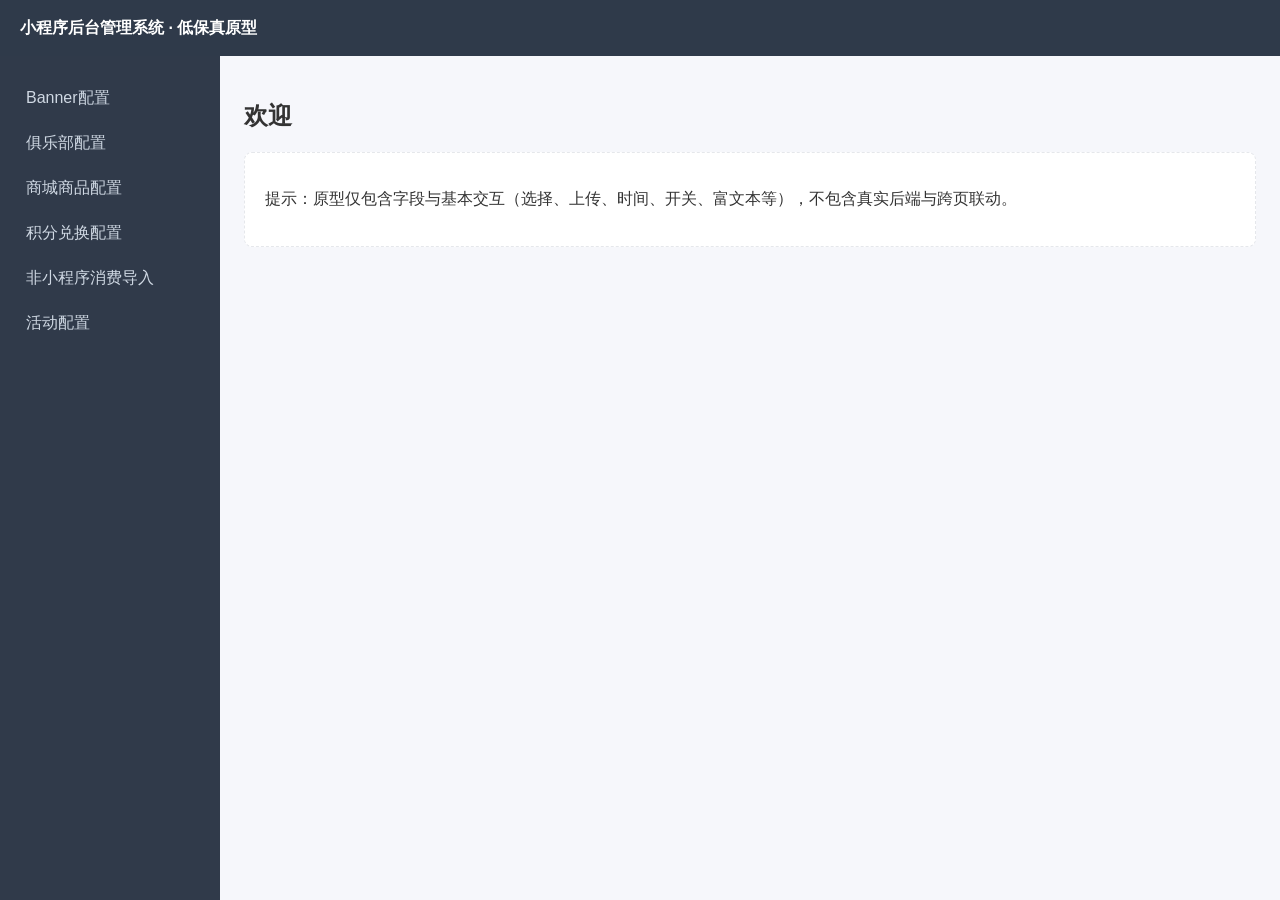
==== index.html @ 9d7acc2e "chore: init repo and import admin project (activity list+modal, club modal fix)" ====
<!DOCTYPE html>
<html lang="zh-CN">
<head>
  <meta charset="UTF-8" />
  <meta name="viewport" content="width=device-width, initial-scale=1" />
  <title>小程序后台管理系统 · 原型</title>
  <link rel="stylesheet" href="assets/css/base.css" />
</head>
<body>
  <header id="app-header">
    <div class="brand">小程序后台管理系统 · 低保真原型</div>
  </header>
  <main class="container">
    <aside class="sidebar">
      <nav>
        <ul>
          <li><a href="pages/page1_banner.html"> Banner配置</a></li>
          <li><a href="pages/page2_club.html"> 俱乐部配置</a></li>
          <li><a href="pages/page3_shop.html"> 商城商品配置</a></li>
          <li><a href="pages/page4_points.html"> 积分兑换配置</a></li>
          <li><a href="pages/page5_import.html"> 非小程序消费导入</a></li>
          <li><a href="pages/page6_activity.html"> 活动配置</a></li>
        </ul>
      </nav>
    </aside>
    <section class="content">
      <h1>欢迎</h1>
      <div class="card info">
        <p>提示：原型仅包含字段与基本交互（选择、上传、时间、开关、富文本等），不包含真实后端与跨页联动。</p>
      </div>
    </section>
  </main>
</body>
</html>
---- assets/css/base.css ----
* { box-sizing: border-box; }
html, body { height: 100%; }
body {
  margin: 0;
  font-family: -apple-system, BlinkMacSystemFont, "Segoe UI", Roboto, "PingFang SC", "Microsoft YaHei", Arial, sans-serif;
  color: #333;
  background: #f6f7fb;
}
#app-header {
  height: 56px;
  background: #2f3a4a;
  color: #fff;
  display: flex;
  align-items: center;
  padding: 0 20px;
  position: sticky;
  top: 0;
  z-index: 1000;
}
#app-header .brand { font-weight: 600; }
.container {
  display: grid;
  grid-template-columns: 220px 1fr;
  min-height: calc(100vh - 56px);
}
.sidebar {
  background: #303a4a;
  color: #cfd8e3;
  padding: 16px;
  position: sticky;
  top: 56px;
  height: calc(100vh - 56px);
  overflow-y: auto;
}
.sidebar ul { list-style: none; padding: 0; margin: 0; }
.sidebar li { margin: 8px 0; }
.sidebar a { color: #cfd8e3; text-decoration: none; display: block; padding: 8px 10px; border-radius: 6px; }
.sidebar a:hover { background: #394457; }
.content { padding: 24px; }

.card { background: #fff; border: 1px solid #e5e7eb; border-radius: 8px; padding: 20px; margin-bottom: 16px; }
.card h2 { margin: 0 0 12px; font-size: 18px; }
.section-title { margin: 0 0 12px; font-size: 16px; font-weight: 600; }

.form-grid {
  display: grid;
  grid-template-columns: repeat(2, minmax(300px, 1fr));
  gap: 16px 24px;
}
.form-item { display: flex; flex-direction: column; }
.form-item label { font-size: 14px; margin-bottom: 6px; }
.form-item .help { color: #6b7280; font-size: 12px; margin-top: 6px; }

input[type="text"], input[type="number"], input[type="datetime-local"], input[type="url"], select, textarea {
  width: 100%;
  padding: 10px 12px;
  border: 1px solid #d1d5db;
  border-radius: 6px;
  background: #fff;
}
textarea { min-height: 96px; }

.rt-editor {
  border: 1px dashed #cbd5e1;
  border-radius: 6px;
  background: #fff;
  min-height: 120px;
  padding: 10px 12px;
}
.toolbar { display: flex; gap: 8px; margin-bottom: 8px; }
.toolbar button { padding: 6px 10px; border: 1px solid #d1d5db; background: #fff; border-radius: 6px; cursor: pointer; }

.switch { display: inline-flex; align-items: center; gap: 8px; }
.switch input[type="checkbox"] { width: 36px; height: 20px; appearance: none; background: #d1d5db; border-radius: 999px; position: relative; outline: none; cursor: pointer; }
.switch input[type="checkbox"]:checked { background: #4f46e5; }
.switch input[type="checkbox"]::after { content: ""; position: absolute; top: 2px; left: 2px; width: 16px; height: 16px; border-radius: 50%; background: #fff; transition: all .2s; }
.switch input[type="checkbox"]:checked::after { left: 18px; }

.btn-row { display: flex; gap: 10px; margin-top: 16px; }
.btn { padding: 10px 14px; border: 1px solid #d1d5db; background: #fff; border-radius: 6px; cursor: pointer; }
.btn.primary { background: #4f46e5; color: #fff; border-color: transparent; }
.btn.ghost { background: #fff; }

.preview {
  white-space: pre-wrap;
  background: #0b1021;
  color: #c2d1ff;
  padding: 12px;
  border-radius: 6px;
  font-family: ui-monospace, SFMono-Regular, Menlo, Monaco, Consolas, "Liberation Mono", "Courier New", monospace;
  font-size: 12px;
}

.muted { color: #6b7280; }
.info { border-style: dashed; }
.divider { height: 1px; background: #e5e7eb; margin: 12px 0; }

.inline-group { display: flex; gap: 12px; align-items: center; }
.checkboxes { display: flex; gap: 12px; flex-wrap: wrap; }

.two-col { display: grid; grid-template-columns: 1fr 1fr; gap: 16px; }

/* small */
@media (max-width: 960px) {
  .container { grid-template-columns: 1fr; }
  .sidebar { display: none; }
  .form-grid { grid-template-columns: 1fr; }
}
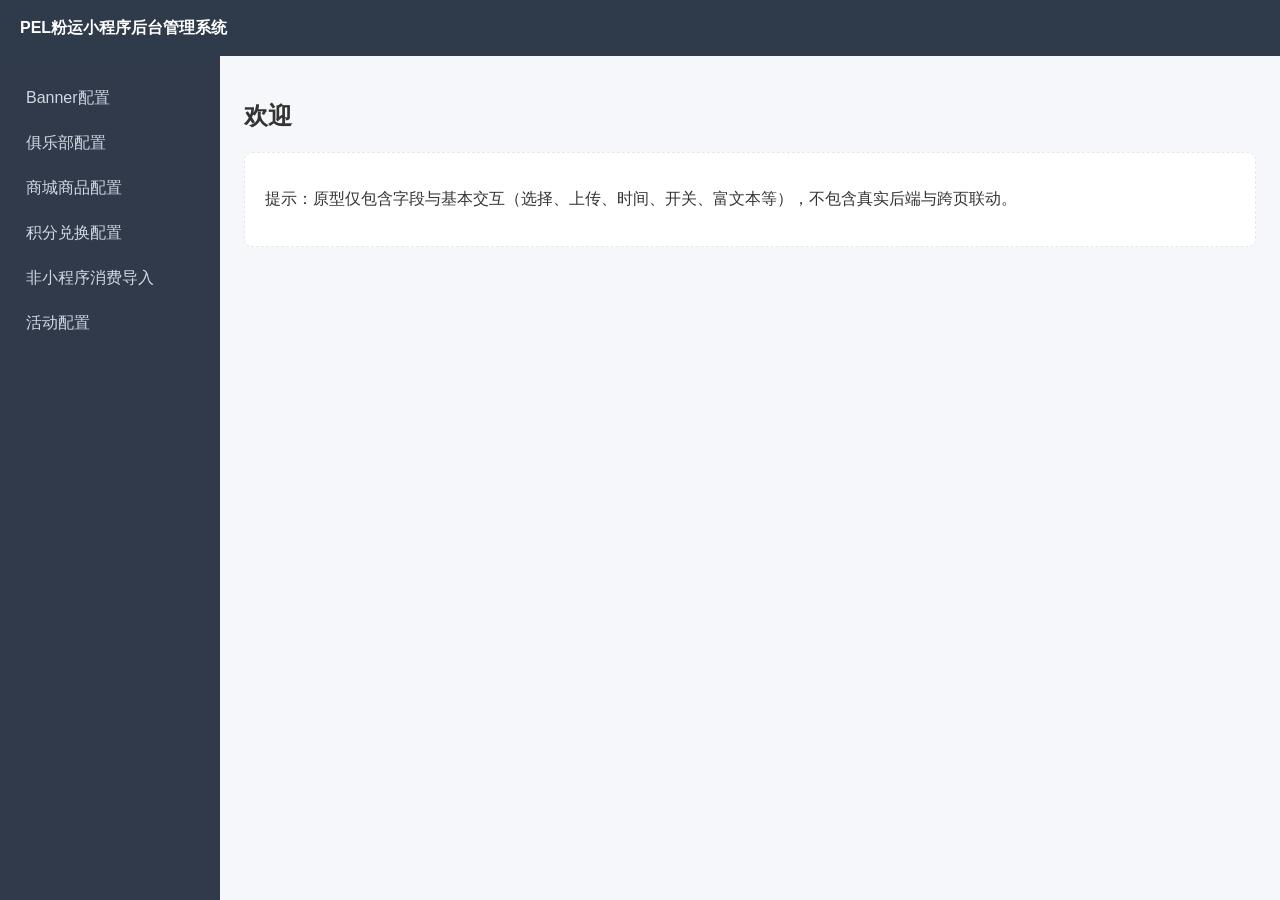
==== commit 624b06fe: "chore: deploy updates" ====
--- a/index.html
+++ b/index.html
@@ -8,7 +8,7 @@
 </head>
 <body>
   <header id="app-header">
-    <div class="brand">小程序后台管理系统 · 低保真原型</div>
+    <div class="brand">PEL粉运小程序后台管理系统</div>
   </header>
   <main class="container">
     <aside class="sidebar">
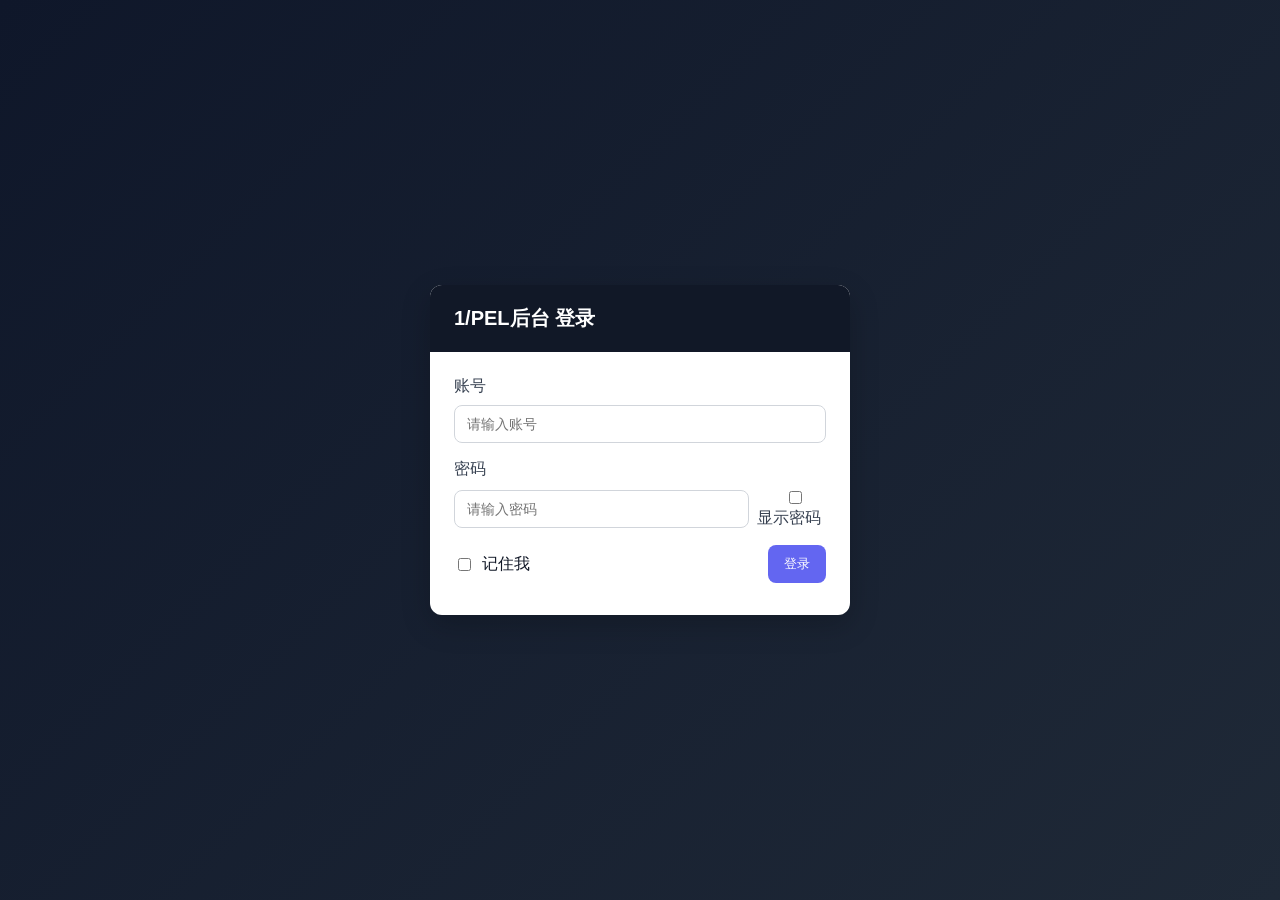
==== commit 62ddc960: "Initialize Program-Backend project" ====
--- a/index.html
+++ b/index.html
@@ -3,32 +3,117 @@
 <head>
   <meta charset="UTF-8" />
   <meta name="viewport" content="width=device-width, initial-scale=1" />
-  <title>小程序后台管理系统 · 原型</title>
+  <title>1/PEL后台登录</title>
   <link rel="stylesheet" href="assets/css/base.css" />
+  <style>
+    html, body { height: 100%; }
+    .login-wrap {
+      min-height: 100%;
+      display: flex;
+      align-items: center;
+      justify-content: center;
+      background: linear-gradient(135deg,#0f172a,#1f2937);
+      padding: 24px;
+    }
+    .login-card {
+      width: 100%;
+      max-width: 420px;
+      background: #fff;
+      border-radius: 12px;
+      box-shadow: 0 10px 30px rgba(0,0,0,0.2);
+      overflow: hidden;
+    }
+    .login-header { background: #111827; color: #fff; padding: 20px 24px; }
+    .login-header h1 { font-size: 20px; margin: 0; }
+    .login-body { padding: 24px; }
+    .form-row { margin-bottom: 16px; }
+    .form-row label { display: block; margin-bottom: 8px; color: #374151; }
+    .form-row input { width: 100%; padding: 10px 12px; border: 1px solid #d1d5db; border-radius: 8px; outline: none; font-size: 14px; }
+    .form-row input:focus { border-color: #6366f1; box-shadow: 0 0 0 3px rgba(99,102,241,0.15); }
+    .login-actions { display: flex; align-items: center; justify-content: space-between; }
+    .login-actions .left { display:flex; align-items:center; gap:12px; }
+    .btn-primary { background: #6366f1; border: none; color: #fff; padding: 10px 16px; border-radius: 8px; cursor: pointer; }
+    .btn-primary:hover { background: #5458f0; }
+    .hint { color: #6b7280; font-size: 12px; }
+    .error { color: #dc2626; margin-top: 8px; }
+    .inline { display:flex; align-items:center; gap:8px; }
+    .inline label { margin:0; }
+  </style>
 </head>
 <body>
-  <header id="app-header">
-    <div class="brand">PEL粉运小程序后台管理系统</div>
-  </header>
-  <main class="container">
-    <aside class="sidebar">
-      <nav>
-        <ul>
-          <li><a href="pages/page1_banner.html"> Banner配置</a></li>
-          <li><a href="pages/page2_club.html"> 俱乐部配置</a></li>
-          <li><a href="pages/page3_shop.html"> 商城商品配置</a></li>
-          <li><a href="pages/page4_points.html"> 积分兑换配置</a></li>
-          <li><a href="pages/page5_import.html"> 非小程序消费导入</a></li>
-          <li><a href="pages/page6_activity.html"> 活动配置</a></li>
-        </ul>
-      </nav>
-    </aside>
-    <section class="content">
-      <h1>欢迎</h1>
-      <div class="card info">
-        <p>提示：原型仅包含字段与基本交互（选择、上传、时间、开关、富文本等），不包含真实后端与跨页联动。</p>
+  <div class="login-wrap">
+    <div class="login-card">
+      <div class="login-header">
+        <h1>1/PEL后台 登录</h1>
       </div>
-    </section>
-  </main>
+      <div class="login-body">
+        <form id="login-form">
+          <div class="form-row">
+            <label for="username">账号</label>
+            <input id="username" name="username" type="text" placeholder="请输入账号" required />
+          </div>
+          <div class="form-row">
+            <label for="password">密码</label>
+            <div class="inline">
+              <input id="password" name="password" type="password" placeholder="请输入密码" required />
+              <label class="inline"><input type="checkbox" id="toggle-password" /> 显示密码</label>
+            </div>
+          </div>
+          <div class="login-actions">
+            <div class="left">
+              <label class="inline"><input type="checkbox" id="remember" /> 记住我</label>
+            </div>
+            <button type="submit" class="btn-primary" id="btn-login">登录</button>
+          </div>
+          <div id="login-msg" class="error" aria-live="polite"></div>
+        </form>
+      </div>
+    </div>
+  </div>
+
+  <script>
+    // 简单前端校验：账号：admin，密码：123456
+    document.addEventListener('DOMContentLoaded', () => {
+      const form = document.getElementById('login-form');
+      const msg = document.getElementById('login-msg');
+      const btn = document.getElementById('btn-login');
+      const pwd = document.getElementById('password');
+      const togglePwd = document.getElementById('toggle-password');
+      const remember = document.getElementById('remember');
+
+      // 显示/隐藏密码
+      togglePwd.addEventListener('change', () => {
+        pwd.type = togglePwd.checked ? 'text' : 'password';
+      });
+
+      // 输入时清除错误
+      form.addEventListener('input', () => { msg.textContent = ''; });
+
+      form.addEventListener('submit', (e) => {
+        e.preventDefault();
+        const username = (document.getElementById('username').value || '').trim();
+        const password = pwd.value || '';
+        btn.disabled = true; btn.textContent = '正在登录…';
+        const done = () => { btn.disabled = false; btn.textContent = '登录'; };
+
+        // 简单校验
+        if (!username || !password) { msg.textContent = '请输入账号和密码'; done(); return; }
+        if (username === 'admin' && password === '123456') {
+          const store = remember.checked ? localStorage : sessionStorage;
+          store.setItem('pel:auth_user', username);
+          store.setItem('pel:auth_time', String(Date.now()));
+          // 同步写入兼容键，确保守卫识别
+          try { store.setItem('admin_user', JSON.stringify({ username })); } catch (e) {}
+          // 支持重定向返回原页面
+          const params = new URLSearchParams(location.search);
+          const target = params.get('redirect') || 'pages/page0_user.html';
+          window.location.replace(target);
+        } else {
+          msg.textContent = '账号或密码错误，请重试';
+          done();
+        }
+      });
+    });
+  </script>
 </body>
 </html>
--- a/assets/css/base.css
+++ b/assets/css/base.css
@@ -1,14 +1,32 @@
+/* Premium theme variables */
+:root {
+  --bg: #0f172a;              /* slate-900 */
+  --surface: #0b1223;         /* deep panel */
+  --panel: #111827;           /* header/sidebar */
+  --panel-2: #1f2937;         /* hover/active */
+  --card: #ffffff;            /* card surface */
+  --border: #e5e7eb;          /* light border */
+  --text: #111827;            /* body text */
+  --text-muted: #6b7280;      /* muted */
+  --primary: #6366f1;         /* indigo */
+  --primary-2: #5458f0;       /* hover */
+  --ring: rgba(99,102,241,.25);
+  --sidebar-text: #cfd8e3;
+}
+
 * { box-sizing: border-box; }
 html, body { height: 100%; }
 body {
   margin: 0;
   font-family: -apple-system, BlinkMacSystemFont, "Segoe UI", Roboto, "PingFang SC", "Microsoft YaHei", Arial, sans-serif;
-  color: #333;
-  background: #f6f7fb;
+  color: var(--text);
+  background: linear-gradient(135deg, var(--bg), var(--panel));
 }
+
+/* Header */
 #app-header {
   height: 56px;
-  background: #2f3a4a;
+  background: linear-gradient(135deg, var(--panel), var(--panel-2));
   color: #fff;
   display: flex;
   align-items: center;
@@ -17,15 +35,17 @@
   top: 0;
   z-index: 1000;
 }
-#app-header .brand { font-weight: 600; }
+#app-header .brand { font-weight: 600; letter-spacing: .2px; }
+
+/* Layout */
 .container {
   display: grid;
   grid-template-columns: 220px 1fr;
   min-height: calc(100vh - 56px);
 }
 .sidebar {
-  background: #303a4a;
-  color: #cfd8e3;
+  background: var(--panel);
+  color: var(--sidebar-text);
   padding: 16px;
   position: sticky;
   top: 56px;
@@ -34,14 +54,17 @@
 }
 .sidebar ul { list-style: none; padding: 0; margin: 0; }
 .sidebar li { margin: 8px 0; }
-.sidebar a { color: #cfd8e3; text-decoration: none; display: block; padding: 8px 10px; border-radius: 6px; }
-.sidebar a:hover { background: #394457; }
+.sidebar a { color: var(--sidebar-text); text-decoration: none; display: flex; align-items: center; gap: 10px; padding: 8px 10px; border-radius: 8px; transition: background-color .2s ease, color .2s ease; }
+.sidebar a:hover { background: var(--panel-2); color: #fff; }
+.sidebar a::before { content: ""; display: inline-block; width: 18px; height: 18px; flex: 0 0 18px; background: currentColor; opacity: .95; -webkit-mask-repeat: no-repeat; -webkit-mask-position: center; -webkit-mask-size: contain; mask-repeat: no-repeat; mask-position: center; mask-size: contain; }
 .content { padding: 24px; }
 
-.card { background: #fff; border: 1px solid #e5e7eb; border-radius: 8px; padding: 20px; margin-bottom: 16px; }
-.card h2 { margin: 0 0 12px; font-size: 18px; }
+/* Card */
+.card { background: var(--card); border: 1px solid var(--border); border-radius: 12px; padding: 20px; margin-bottom: 16px; box-shadow: 0 8px 24px rgba(17,24,39,.06); }
+.card h2 { margin: 0 0 12px; font-size: 18px; letter-spacing: .2px; }
 .section-title { margin: 0 0 12px; font-size: 16px; font-weight: 600; }
 
+/* Form */
 .form-grid {
   display: grid;
   grid-template-columns: repeat(2, minmax(300px, 1fr));
@@ -49,60 +72,77 @@
 }
 .form-item { display: flex; flex-direction: column; }
 .form-item label { font-size: 14px; margin-bottom: 6px; }
-.form-item .help { color: #6b7280; font-size: 12px; margin-top: 6px; }
+.form-item .help { color: var(--text-muted); font-size: 12px; margin-top: 6px; }
 
 input[type="text"], input[type="number"], input[type="datetime-local"], input[type="url"], select, textarea {
   width: 100%;
   padding: 10px 12px;
   border: 1px solid #d1d5db;
-  border-radius: 6px;
+  border-radius: 8px;
   background: #fff;
 }
 textarea { min-height: 96px; }
 
 .rt-editor {
   border: 1px dashed #cbd5e1;
-  border-radius: 6px;
+  border-radius: 8px;
   background: #fff;
   min-height: 120px;
   padding: 10px 12px;
 }
 .toolbar { display: flex; gap: 8px; margin-bottom: 8px; }
-.toolbar button { padding: 6px 10px; border: 1px solid #d1d5db; background: #fff; border-radius: 6px; cursor: pointer; }
+.toolbar button { padding: 6px 10px; border: 1px solid #d1d5db; background: #fff; border-radius: 8px; cursor: pointer; }
 
+/* Switch */
 .switch { display: inline-flex; align-items: center; gap: 8px; }
 .switch input[type="checkbox"] { width: 36px; height: 20px; appearance: none; background: #d1d5db; border-radius: 999px; position: relative; outline: none; cursor: pointer; }
-.switch input[type="checkbox"]:checked { background: #4f46e5; }
+.switch input[type="checkbox"]:checked { background: var(--primary); }
 .switch input[type="checkbox"]::after { content: ""; position: absolute; top: 2px; left: 2px; width: 16px; height: 16px; border-radius: 50%; background: #fff; transition: all .2s; }
 .switch input[type="checkbox"]:checked::after { left: 18px; }
 
+/* Buttons */
 .btn-row { display: flex; gap: 10px; margin-top: 16px; }
-.btn { padding: 10px 14px; border: 1px solid #d1d5db; background: #fff; border-radius: 6px; cursor: pointer; }
-.btn.primary { background: #4f46e5; color: #fff; border-color: transparent; }
+.btn { padding: 10px 14px; border: 1px solid #d1d5db; background: #fff; border-radius: 8px; cursor: pointer; transition: box-shadow .2s ease, transform .02s ease; }
+.btn:hover { box-shadow: 0 6px 12px rgba(99,102,241,.12); }
+.btn.primary { background: var(--primary); color: #fff; border-color: transparent; }
+.btn.primary:hover { background: var(--primary-2); }
 .btn.ghost { background: #fff; }
 
+/* Preview panel */
 .preview {
   white-space: pre-wrap;
   background: #0b1021;
   color: #c2d1ff;
   padding: 12px;
-  border-radius: 6px;
+  border-radius: 8px;
   font-family: ui-monospace, SFMono-Regular, Menlo, Monaco, Consolas, "Liberation Mono", "Courier New", monospace;
   font-size: 12px;
 }
 
-.muted { color: #6b7280; }
+.muted { color: var(--text-muted); }
 .info { border-style: dashed; }
-.divider { height: 1px; background: #e5e7eb; margin: 12px 0; }
+.divider { height: 1px; background: var(--border); margin: 12px 0; }
 
 .inline-group { display: flex; gap: 12px; align-items: center; }
 .checkboxes { display: flex; gap: 12px; flex-wrap: wrap; }
 
 .two-col { display: grid; grid-template-columns: 1fr 1fr; gap: 16px; }
 
+/* Sidebar icons mapping using href attribute selectors */
+.sidebar a[href$="page0_user.html"]::before { -webkit-mask-image: url('data:image/svg+xml;utf8,<svg xmlns="http://www.w3.org/2000/svg" viewBox="0 0 24 24"><circle cx="12" cy="8" r="4"/><path d="M4 21c0-4 4-6 8-6s8 2 8 6v1H4z"/></svg>'); mask-image: url('data:image/svg+xml;utf8,<svg xmlns="http://www.w3.org/2000/svg" viewBox="0 0 24 24"><circle cx="12" cy="8" r="4"/><path d="M4 21c0-4 4-6 8-6s8 2 8 6v1H4z"/></svg>'); }
+.sidebar a[href$="page1_banner.html"]::before { -webkit-mask-image: url('data:image/svg+xml;utf8,<svg xmlns="http://www.w3.org/2000/svg" viewBox="0 0 24 24"><rect x="3" y="5" width="18" height="14" rx="2"/><path d="M6 15l4-4 3 3 3-3 4 5"/></svg>'); mask-image: url('data:image/svg+xml;utf8,<svg xmlns="http://www.w3.org/2000/svg" viewBox="0 0 24 24"><rect x="3" y="5" width="18" height="14" rx="2"/><path d="M6 15l4-4 3 3 3-3 4 5"/></svg>'); }
+.sidebar a[href$="page2_club.html"]::before { -webkit-mask-image: url('data:image/svg+xml;utf8,<svg xmlns="http://www.w3.org/2000/svg" viewBox="0 0 24 24"><path d="M9 20h6v-2H9v2zm10-12h-2V4H7v4H5a4 4 0 004 4h6a4 4 0 004-4z"/></svg>'); mask-image: url('data:image/svg+xml;utf8,<svg xmlns="http://www.w3.org/2000/svg" viewBox="0 0 24 24"><path d="M9 20h6v-2H9v2zm10-12h-2V4H7v4H5a4 4 0 004 4h6a4 4 0 004-4z"/></svg>'); }
+.sidebar a[href$="page7_product.html"]::before { -webkit-mask-image: url('data:image/svg+xml;utf8,<svg xmlns="http://www.w3.org/2000/svg" viewBox="0 0 24 24"><path d="M6 7h12l-1 12H7L6 7z"/><path d="M9 7a3 3 0 006 0"/></svg>'); mask-image: url('data:image/svg+xml;utf8,<svg xmlns="http://www.w3.org/2000/svg" viewBox="0 0 24 24"><path d="M6 7h12l-1 12H7L6 7z"/><path d="M9 7a3 3 0 006 0"/></svg>'); }
+.sidebar a[href$="page6_activity.html"]::before { -webkit-mask-image: url('data:image/svg+xml;utf8,<svg xmlns="http://www.w3.org/2000/svg" viewBox="0 0 24 24"><path d="M5 4h14v16H5z"/><path d="M5 8h14"/></svg>'); mask-image: url('data:image/svg+xml;utf8,<svg xmlns="http://www.w3.org/2000/svg" viewBox="0 0 24 24"><path d="M5 4h14v16H5z"/><path d="M5 8h14"/></svg>'); }
+.sidebar a[href$="page8_review.html"]::before { -webkit-mask-image: url('data:image/svg+xml;utf8,<svg xmlns="http://www.w3.org/2000/svg" viewBox="0 0 24 24"><circle cx="12" cy="12" r="9"/><path d="M9 12l2 2 4-4"/></svg>'); mask-image: url('data:image/svg+xml;utf8,<svg xmlns="http://www.w3.org/2000/svg" viewBox="0 0 24 24"><circle cx="12" cy="12" r="9"/><path d="M9 12l2 2 4-4"/></svg>'); }
+.sidebar a[href$="page9_feedback.html"]::before { -webkit-mask-image: url('data:image/svg+xml;utf8,<svg xmlns="http://www.w3.org/2000/svg" viewBox="0 0 24 24"><path d="M4 5h16v10H8l-4 4V5z"/></svg>'); mask-image: url('data:image/svg+xml;utf8,<svg xmlns="http://www.w3.org/2000/svg" viewBox="0 0 24 24"><path d="M4 5h16v10H8l-4 4V5z"/></svg>'); }
+.sidebar a[href$="page5_import.html"]::before { -webkit-mask-image: url('data:image/svg+xml;utf8,<svg xmlns="http://www.w3.org/2000/svg" viewBox="0 0 24 24"><path d="M12 5l5 5h-3v5h-4v-5H7l5-5z"/><path d="M5 19h14"/></svg>'); mask-image: url('data:image/svg+xml;utf8,<svg xmlns="http://www.w3.org/2000/svg" viewBox="0 0 24 24"><path d="M12 5l5 5h-3v5h-4v-5H7l5-5z"/><path d="M5 19h14"/></svg>'); }
+.sidebar a[href$="page10_account.html"]::before { -webkit-mask-image: url('data:image/svg+xml;utf8,<svg xmlns="http://www.w3.org/2000/svg" viewBox="0 0 24 24"><path d="M12 3l8 4v5c0 5-8 9-8 9s-8-4-8-9V7l8-4z"/></svg>'); mask-image: url('data:image/svg+xml;utf8,<svg xmlns="http://www.w3.org/2000/svg" viewBox="0 0 24 24"><path d="M12 3l8 4v5c0 5-8 9-8 9s-8-4-8-9V7l8-4z"/></svg>'); }
+
 /* small */
 @media (max-width: 960px) {
   .container { grid-template-columns: 1fr; }
   .sidebar { display: none; }
   .form-grid { grid-template-columns: 1fr; }
-}+}
+/* redeploy marker: 2025-11-06 11:45:00 */
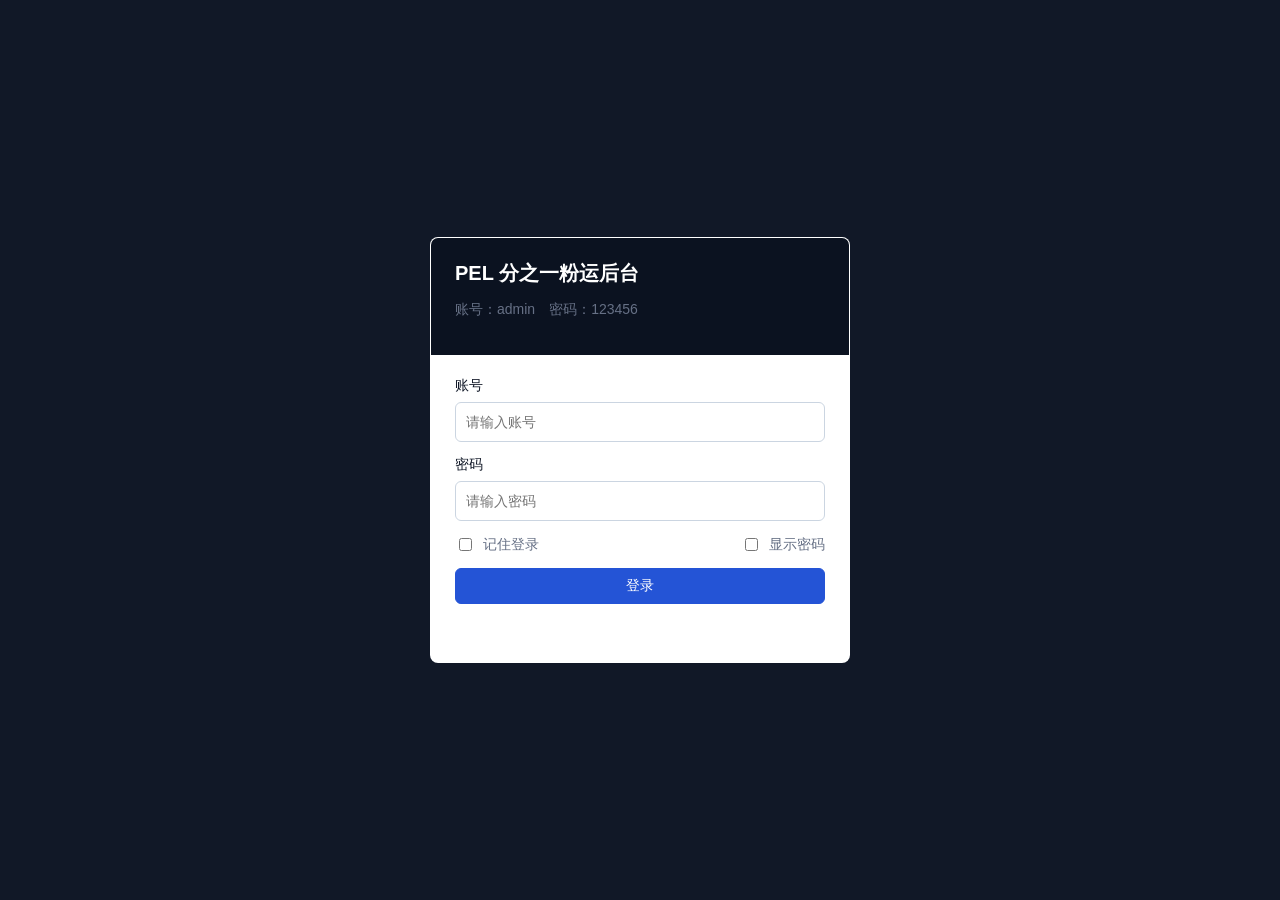
==== commit fe9d0a94: "Align admin backend with latest PRD" ====
--- a/index.html
+++ b/index.html
@@ -3,117 +3,39 @@
 <head>
   <meta charset="UTF-8" />
   <meta name="viewport" content="width=device-width, initial-scale=1" />
-  <title>1/PEL后台登录</title>
+  <title>PEL 分之一粉运后台登录</title>
   <link rel="stylesheet" href="assets/css/base.css" />
-  <style>
-    html, body { height: 100%; }
-    .login-wrap {
-      min-height: 100%;
-      display: flex;
-      align-items: center;
-      justify-content: center;
-      background: linear-gradient(135deg,#0f172a,#1f2937);
-      padding: 24px;
-    }
-    .login-card {
-      width: 100%;
-      max-width: 420px;
-      background: #fff;
-      border-radius: 12px;
-      box-shadow: 0 10px 30px rgba(0,0,0,0.2);
-      overflow: hidden;
-    }
-    .login-header { background: #111827; color: #fff; padding: 20px 24px; }
-    .login-header h1 { font-size: 20px; margin: 0; }
-    .login-body { padding: 24px; }
-    .form-row { margin-bottom: 16px; }
-    .form-row label { display: block; margin-bottom: 8px; color: #374151; }
-    .form-row input { width: 100%; padding: 10px 12px; border: 1px solid #d1d5db; border-radius: 8px; outline: none; font-size: 14px; }
-    .form-row input:focus { border-color: #6366f1; box-shadow: 0 0 0 3px rgba(99,102,241,0.15); }
-    .login-actions { display: flex; align-items: center; justify-content: space-between; }
-    .login-actions .left { display:flex; align-items:center; gap:12px; }
-    .btn-primary { background: #6366f1; border: none; color: #fff; padding: 10px 16px; border-radius: 8px; cursor: pointer; }
-    .btn-primary:hover { background: #5458f0; }
-    .hint { color: #6b7280; font-size: 12px; }
-    .error { color: #dc2626; margin-top: 8px; }
-    .inline { display:flex; align-items:center; gap:8px; }
-    .inline label { margin:0; }
-  </style>
 </head>
-<body>
-  <div class="login-wrap">
-    <div class="login-card">
-      <div class="login-header">
-        <h1>1/PEL后台 登录</h1>
+<body class="login-page">
+  <section class="login-card">
+    <header>
+      <h1>PEL 分之一粉运后台</h1>
+      <p class="hint">账号：admin　密码：123456</p>
+    </header>
+    <form id="login-form">
+      <div class="login-row">
+        <label for="username">账号</label>
+        <input id="username" name="username" type="text" autocomplete="username" placeholder="请输入账号" required />
       </div>
-      <div class="login-body">
-        <form id="login-form">
-          <div class="form-row">
-            <label for="username">账号</label>
-            <input id="username" name="username" type="text" placeholder="请输入账号" required />
-          </div>
-          <div class="form-row">
-            <label for="password">密码</label>
-            <div class="inline">
-              <input id="password" name="password" type="password" placeholder="请输入密码" required />
-              <label class="inline"><input type="checkbox" id="toggle-password" /> 显示密码</label>
-            </div>
-          </div>
-          <div class="login-actions">
-            <div class="left">
-              <label class="inline"><input type="checkbox" id="remember" /> 记住我</label>
-            </div>
-            <button type="submit" class="btn-primary" id="btn-login">登录</button>
-          </div>
-          <div id="login-msg" class="error" aria-live="polite"></div>
-        </form>
+      <div class="login-row">
+        <label for="password">密码</label>
+        <input id="password" name="password" type="password" autocomplete="current-password" placeholder="请输入密码" required />
       </div>
-    </div>
-  </div>
-
-  <script>
-    // 简单前端校验：账号：admin，密码：123456
-    document.addEventListener('DOMContentLoaded', () => {
-      const form = document.getElementById('login-form');
-      const msg = document.getElementById('login-msg');
-      const btn = document.getElementById('btn-login');
-      const pwd = document.getElementById('password');
-      const togglePwd = document.getElementById('toggle-password');
-      const remember = document.getElementById('remember');
-
-      // 显示/隐藏密码
-      togglePwd.addEventListener('change', () => {
-        pwd.type = togglePwd.checked ? 'text' : 'password';
-      });
-
-      // 输入时清除错误
-      form.addEventListener('input', () => { msg.textContent = ''; });
-
-      form.addEventListener('submit', (e) => {
-        e.preventDefault();
-        const username = (document.getElementById('username').value || '').trim();
-        const password = pwd.value || '';
-        btn.disabled = true; btn.textContent = '正在登录…';
-        const done = () => { btn.disabled = false; btn.textContent = '登录'; };
-
-        // 简单校验
-        if (!username || !password) { msg.textContent = '请输入账号和密码'; done(); return; }
-        if (username === 'admin' && password === '123456') {
-          const store = remember.checked ? localStorage : sessionStorage;
-          store.setItem('pel:auth_user', username);
-          store.setItem('pel:auth_time', String(Date.now()));
-          // 同步写入兼容键，确保守卫识别
-          try { store.setItem('admin_user', JSON.stringify({ username })); } catch (e) {}
-          // 支持重定向返回原页面
-          const params = new URLSearchParams(location.search);
-          const target = params.get('redirect') || 'pages/page0_user.html';
-          window.location.replace(target);
-        } else {
-          msg.textContent = '账号或密码错误，请重试';
-          done();
-        }
-      });
-    });
-  </script>
+      <div class="login-footer">
+        <label class="login-inline">
+          <input type="checkbox" id="remember" />
+          记住登录
+        </label>
+        <label class="login-inline">
+          <input type="checkbox" id="toggle-password" />
+          显示密码
+        </label>
+      </div>
+      <button class="btn primary" type="submit">登录</button>
+      <div id="login-msg" class="error" aria-live="polite"></div>
+    </form>
+  </section>
+  <script src="assets/js/common.js"></script>
+  <script>PELAdmin.initLogin();</script>
 </body>
-</html>+</html>
--- a/assets/css/base.css
+++ b/assets/css/base.css
@@ -1,148 +1,468 @@
-/* Premium theme variables */
 :root {
-  --bg: #0f172a;              /* slate-900 */
-  --surface: #0b1223;         /* deep panel */
-  --panel: #111827;           /* header/sidebar */
-  --panel-2: #1f2937;         /* hover/active */
-  --card: #ffffff;            /* card surface */
-  --border: #e5e7eb;          /* light border */
-  --text: #111827;            /* body text */
-  --text-muted: #6b7280;      /* muted */
-  --primary: #6366f1;         /* indigo */
-  --primary-2: #5458f0;       /* hover */
-  --ring: rgba(99,102,241,.25);
-  --sidebar-text: #cfd8e3;
-}
-
-* { box-sizing: border-box; }
-html, body { height: 100%; }
+  --bg: #f4f6f8;
+  --surface: #ffffff;
+  --panel: #111827;
+  --panel-2: #1f2937;
+  --line: #dfe4ea;
+  --line-strong: #cbd5e1;
+  --text: #111827;
+  --muted: #667085;
+  --primary: #2454d6;
+  --primary-dark: #1d46b2;
+  --success: #087443;
+  --warning: #a16207;
+  --danger: #b42318;
+  --chip: #eef2ff;
+  --chip-text: #263c96;
+}
+
+* {
+  box-sizing: border-box;
+}
+
+html,
+body {
+  min-height: 100%;
+}
+
 body {
   margin: 0;
-  font-family: -apple-system, BlinkMacSystemFont, "Segoe UI", Roboto, "PingFang SC", "Microsoft YaHei", Arial, sans-serif;
   color: var(--text);
-  background: linear-gradient(135deg, var(--bg), var(--panel));
-}
-
-/* Header */
+  background: var(--bg);
+  font-family: -apple-system, BlinkMacSystemFont, "Segoe UI", "PingFang SC",
+    "Microsoft YaHei", Arial, sans-serif;
+  font-size: 14px;
+}
+
+a {
+  color: inherit;
+  text-decoration: none;
+}
+
+button,
+input,
+select,
+textarea {
+  font: inherit;
+}
+
 #app-header {
   height: 56px;
-  background: linear-gradient(135deg, var(--panel), var(--panel-2));
+  background: var(--panel);
   color: #fff;
   display: flex;
   align-items: center;
+  justify-content: space-between;
   padding: 0 20px;
   position: sticky;
   top: 0;
-  z-index: 1000;
-}
-#app-header .brand { font-weight: 600; letter-spacing: .2px; }
-
-/* Layout */
-.container {
-  display: grid;
-  grid-template-columns: 220px 1fr;
+  z-index: 30;
+  box-shadow: 0 1px 0 rgba(255,255,255,.08);
+}
+
+.brand {
+  display: flex;
+  align-items: center;
+  gap: 10px;
+  font-weight: 700;
+  letter-spacing: .2px;
+}
+
+.brand-mark {
+  width: 28px;
+  height: 28px;
+  border-radius: 6px;
+  background: #ffffff;
+  color: var(--panel);
+  display: inline-flex;
+  align-items: center;
+  justify-content: center;
+  font-weight: 800;
+}
+
+.header-actions {
+  display: flex;
+  align-items: center;
+  gap: 10px;
+  color: #d1d5db;
+  font-size: 13px;
+}
+
+.shell {
+  display: grid;
+  grid-template-columns: 248px minmax(0, 1fr);
   min-height: calc(100vh - 56px);
 }
+
 .sidebar {
-  background: var(--panel);
-  color: var(--sidebar-text);
-  padding: 16px;
+  background: #ffffff;
+  border-right: 1px solid var(--line);
+  padding: 16px 12px;
   position: sticky;
   top: 56px;
   height: calc(100vh - 56px);
-  overflow-y: auto;
-}
-.sidebar ul { list-style: none; padding: 0; margin: 0; }
-.sidebar li { margin: 8px 0; }
-.sidebar a { color: var(--sidebar-text); text-decoration: none; display: flex; align-items: center; gap: 10px; padding: 8px 10px; border-radius: 8px; transition: background-color .2s ease, color .2s ease; }
-.sidebar a:hover { background: var(--panel-2); color: #fff; }
-.sidebar a::before { content: ""; display: inline-block; width: 18px; height: 18px; flex: 0 0 18px; background: currentColor; opacity: .95; -webkit-mask-repeat: no-repeat; -webkit-mask-position: center; -webkit-mask-size: contain; mask-repeat: no-repeat; mask-position: center; mask-size: contain; }
-.content { padding: 24px; }
-
-/* Card */
-.card { background: var(--card); border: 1px solid var(--border); border-radius: 12px; padding: 20px; margin-bottom: 16px; box-shadow: 0 8px 24px rgba(17,24,39,.06); }
-.card h2 { margin: 0 0 12px; font-size: 18px; letter-spacing: .2px; }
-.section-title { margin: 0 0 12px; font-size: 16px; font-weight: 600; }
-
-/* Form */
+  overflow: auto;
+}
+
+.nav-title {
+  color: var(--muted);
+  font-size: 12px;
+  margin: 0 8px 10px;
+}
+
+.nav-list {
+  display: grid;
+  gap: 4px;
+  list-style: none;
+  margin: 0;
+  padding: 0;
+}
+
+.nav-list a {
+  display: flex;
+  align-items: center;
+  justify-content: space-between;
+  gap: 10px;
+  min-height: 38px;
+  padding: 8px 10px;
+  border-radius: 6px;
+  color: #344054;
+}
+
+.nav-list a:hover,
+.nav-list a.active {
+  background: #edf2ff;
+  color: #173ea5;
+}
+
+.nav-list .nav-index {
+  color: var(--muted);
+  font-size: 12px;
+}
+
+.content {
+  min-width: 0;
+  padding: 22px;
+}
+
+.page-hero {
+  display: flex;
+  justify-content: space-between;
+  gap: 16px;
+  align-items: flex-start;
+  margin-bottom: 18px;
+}
+
+.page-hero h1 {
+  margin: 0 0 8px;
+  font-size: 24px;
+  letter-spacing: 0;
+}
+
+.page-hero p {
+  margin: 0;
+  color: var(--muted);
+  max-width: 820px;
+  line-height: 1.6;
+}
+
+.toolbar {
+  display: flex;
+  gap: 8px;
+  align-items: center;
+  flex-wrap: wrap;
+  margin: 12px 0 18px;
+}
+
+.search {
+  min-width: 260px;
+  height: 36px;
+  border: 1px solid var(--line-strong);
+  border-radius: 6px;
+  padding: 0 10px;
+  background: #fff;
+}
+
+.btn {
+  height: 36px;
+  border: 1px solid var(--line-strong);
+  background: #fff;
+  color: #344054;
+  border-radius: 6px;
+  padding: 0 12px;
+  cursor: pointer;
+}
+
+.btn:hover {
+  border-color: #9aa4b2;
+  background: #f8fafc;
+}
+
+.btn.primary {
+  background: var(--primary);
+  border-color: var(--primary);
+  color: #fff;
+}
+
+.btn.primary:hover {
+  background: var(--primary-dark);
+}
+
+.btn.danger {
+  color: var(--danger);
+}
+
+.grid {
+  display: grid;
+  gap: 14px;
+}
+
+.section-card {
+  background: var(--surface);
+  border: 1px solid var(--line);
+  border-radius: 8px;
+  overflow: hidden;
+}
+
+.section-head {
+  padding: 14px 16px;
+  border-bottom: 1px solid var(--line);
+  display: flex;
+  justify-content: space-between;
+  gap: 16px;
+  align-items: flex-start;
+}
+
+.section-head h2 {
+  margin: 0 0 6px;
+  font-size: 17px;
+}
+
+.section-head p {
+  margin: 0;
+  color: var(--muted);
+  line-height: 1.5;
+}
+
+.section-actions {
+  display: flex;
+  gap: 8px;
+  flex-wrap: wrap;
+  justify-content: flex-end;
+}
+
+.section-body {
+  padding: 14px 16px 16px;
+}
+
+.spec-table-wrap {
+  overflow-x: auto;
+  border: 1px solid var(--line);
+  border-radius: 6px;
+}
+
+.spec-table {
+  width: 100%;
+  min-width: 760px;
+  border-collapse: collapse;
+  background: #fff;
+}
+
+.spec-table th,
+.spec-table td {
+  border-bottom: 1px solid var(--line);
+  padding: 10px 12px;
+  text-align: left;
+  vertical-align: top;
+  line-height: 1.5;
+}
+
+.spec-table th {
+  background: #f8fafc;
+  color: #344054;
+  font-weight: 700;
+  white-space: nowrap;
+}
+
+.spec-table tr:last-child td {
+  border-bottom: 0;
+}
+
 .form-grid {
   display: grid;
-  grid-template-columns: repeat(2, minmax(300px, 1fr));
-  gap: 16px 24px;
-}
-.form-item { display: flex; flex-direction: column; }
-.form-item label { font-size: 14px; margin-bottom: 6px; }
-.form-item .help { color: var(--text-muted); font-size: 12px; margin-top: 6px; }
-
-input[type="text"], input[type="number"], input[type="datetime-local"], input[type="url"], select, textarea {
+  grid-template-columns: repeat(3, minmax(180px, 1fr));
+  gap: 12px;
+  margin-top: 14px;
+}
+
+.field {
+  display: grid;
+  gap: 6px;
+}
+
+.field label {
+  font-weight: 600;
+  color: #344054;
+}
+
+.field input,
+.field select,
+.field textarea {
   width: 100%;
-  padding: 10px 12px;
-  border: 1px solid #d1d5db;
+  border: 1px solid var(--line-strong);
+  border-radius: 6px;
+  background: #fff;
+  padding: 9px 10px;
+  min-height: 38px;
+}
+
+.field textarea {
+  min-height: 82px;
+  resize: vertical;
+}
+
+.hint,
+.empty {
+  color: var(--muted);
+}
+
+.chip-row {
+  display: flex;
+  gap: 8px;
+  flex-wrap: wrap;
+  margin-top: 12px;
+}
+
+.chip {
+  display: inline-flex;
+  align-items: center;
+  min-height: 26px;
+  border-radius: 999px;
+  background: var(--chip);
+  color: var(--chip-text);
+  padding: 4px 10px;
+  font-size: 12px;
+}
+
+.stat-grid {
+  display: grid;
+  grid-template-columns: repeat(4, minmax(160px, 1fr));
+  gap: 12px;
+  margin-bottom: 14px;
+}
+
+.stat {
+  background: #fff;
+  border: 1px solid var(--line);
   border-radius: 8px;
-  background: #fff;
-}
-textarea { min-height: 96px; }
-
-.rt-editor {
-  border: 1px dashed #cbd5e1;
+  padding: 14px;
+}
+
+.stat strong {
+  display: block;
+  font-size: 20px;
+  margin-top: 6px;
+}
+
+.status-ok {
+  color: var(--success);
+}
+
+.status-warn {
+  color: var(--warning);
+}
+
+.status-danger {
+  color: var(--danger);
+}
+
+.login-page {
+  min-height: 100vh;
+  display: flex;
+  align-items: center;
+  justify-content: center;
+  background: #111827;
+  padding: 24px;
+}
+
+.login-card {
+  width: 100%;
+  max-width: 420px;
+  background: #fff;
   border-radius: 8px;
-  background: #fff;
-  min-height: 120px;
-  padding: 10px 12px;
-}
-.toolbar { display: flex; gap: 8px; margin-bottom: 8px; }
-.toolbar button { padding: 6px 10px; border: 1px solid #d1d5db; background: #fff; border-radius: 8px; cursor: pointer; }
-
-/* Switch */
-.switch { display: inline-flex; align-items: center; gap: 8px; }
-.switch input[type="checkbox"] { width: 36px; height: 20px; appearance: none; background: #d1d5db; border-radius: 999px; position: relative; outline: none; cursor: pointer; }
-.switch input[type="checkbox"]:checked { background: var(--primary); }
-.switch input[type="checkbox"]::after { content: ""; position: absolute; top: 2px; left: 2px; width: 16px; height: 16px; border-radius: 50%; background: #fff; transition: all .2s; }
-.switch input[type="checkbox"]:checked::after { left: 18px; }
-
-/* Buttons */
-.btn-row { display: flex; gap: 10px; margin-top: 16px; }
-.btn { padding: 10px 14px; border: 1px solid #d1d5db; background: #fff; border-radius: 8px; cursor: pointer; transition: box-shadow .2s ease, transform .02s ease; }
-.btn:hover { box-shadow: 0 6px 12px rgba(99,102,241,.12); }
-.btn.primary { background: var(--primary); color: #fff; border-color: transparent; }
-.btn.primary:hover { background: var(--primary-2); }
-.btn.ghost { background: #fff; }
-
-/* Preview panel */
-.preview {
-  white-space: pre-wrap;
-  background: #0b1021;
-  color: #c2d1ff;
-  padding: 12px;
-  border-radius: 8px;
-  font-family: ui-monospace, SFMono-Regular, Menlo, Monaco, Consolas, "Liberation Mono", "Courier New", monospace;
-  font-size: 12px;
-}
-
-.muted { color: var(--text-muted); }
-.info { border-style: dashed; }
-.divider { height: 1px; background: var(--border); margin: 12px 0; }
-
-.inline-group { display: flex; gap: 12px; align-items: center; }
-.checkboxes { display: flex; gap: 12px; flex-wrap: wrap; }
-
-.two-col { display: grid; grid-template-columns: 1fr 1fr; gap: 16px; }
-
-/* Sidebar icons mapping using href attribute selectors */
-.sidebar a[href$="page0_user.html"]::before { -webkit-mask-image: url('data:image/svg+xml;utf8,<svg xmlns="http://www.w3.org/2000/svg" viewBox="0 0 24 24"><circle cx="12" cy="8" r="4"/><path d="M4 21c0-4 4-6 8-6s8 2 8 6v1H4z"/></svg>'); mask-image: url('data:image/svg+xml;utf8,<svg xmlns="http://www.w3.org/2000/svg" viewBox="0 0 24 24"><circle cx="12" cy="8" r="4"/><path d="M4 21c0-4 4-6 8-6s8 2 8 6v1H4z"/></svg>'); }
-.sidebar a[href$="page1_banner.html"]::before { -webkit-mask-image: url('data:image/svg+xml;utf8,<svg xmlns="http://www.w3.org/2000/svg" viewBox="0 0 24 24"><rect x="3" y="5" width="18" height="14" rx="2"/><path d="M6 15l4-4 3 3 3-3 4 5"/></svg>'); mask-image: url('data:image/svg+xml;utf8,<svg xmlns="http://www.w3.org/2000/svg" viewBox="0 0 24 24"><rect x="3" y="5" width="18" height="14" rx="2"/><path d="M6 15l4-4 3 3 3-3 4 5"/></svg>'); }
-.sidebar a[href$="page2_club.html"]::before { -webkit-mask-image: url('data:image/svg+xml;utf8,<svg xmlns="http://www.w3.org/2000/svg" viewBox="0 0 24 24"><path d="M9 20h6v-2H9v2zm10-12h-2V4H7v4H5a4 4 0 004 4h6a4 4 0 004-4z"/></svg>'); mask-image: url('data:image/svg+xml;utf8,<svg xmlns="http://www.w3.org/2000/svg" viewBox="0 0 24 24"><path d="M9 20h6v-2H9v2zm10-12h-2V4H7v4H5a4 4 0 004 4h6a4 4 0 004-4z"/></svg>'); }
-.sidebar a[href$="page7_product.html"]::before { -webkit-mask-image: url('data:image/svg+xml;utf8,<svg xmlns="http://www.w3.org/2000/svg" viewBox="0 0 24 24"><path d="M6 7h12l-1 12H7L6 7z"/><path d="M9 7a3 3 0 006 0"/></svg>'); mask-image: url('data:image/svg+xml;utf8,<svg xmlns="http://www.w3.org/2000/svg" viewBox="0 0 24 24"><path d="M6 7h12l-1 12H7L6 7z"/><path d="M9 7a3 3 0 006 0"/></svg>'); }
-.sidebar a[href$="page6_activity.html"]::before { -webkit-mask-image: url('data:image/svg+xml;utf8,<svg xmlns="http://www.w3.org/2000/svg" viewBox="0 0 24 24"><path d="M5 4h14v16H5z"/><path d="M5 8h14"/></svg>'); mask-image: url('data:image/svg+xml;utf8,<svg xmlns="http://www.w3.org/2000/svg" viewBox="0 0 24 24"><path d="M5 4h14v16H5z"/><path d="M5 8h14"/></svg>'); }
-.sidebar a[href$="page8_review.html"]::before { -webkit-mask-image: url('data:image/svg+xml;utf8,<svg xmlns="http://www.w3.org/2000/svg" viewBox="0 0 24 24"><circle cx="12" cy="12" r="9"/><path d="M9 12l2 2 4-4"/></svg>'); mask-image: url('data:image/svg+xml;utf8,<svg xmlns="http://www.w3.org/2000/svg" viewBox="0 0 24 24"><circle cx="12" cy="12" r="9"/><path d="M9 12l2 2 4-4"/></svg>'); }
-.sidebar a[href$="page9_feedback.html"]::before { -webkit-mask-image: url('data:image/svg+xml;utf8,<svg xmlns="http://www.w3.org/2000/svg" viewBox="0 0 24 24"><path d="M4 5h16v10H8l-4 4V5z"/></svg>'); mask-image: url('data:image/svg+xml;utf8,<svg xmlns="http://www.w3.org/2000/svg" viewBox="0 0 24 24"><path d="M4 5h16v10H8l-4 4V5z"/></svg>'); }
-.sidebar a[href$="page5_import.html"]::before { -webkit-mask-image: url('data:image/svg+xml;utf8,<svg xmlns="http://www.w3.org/2000/svg" viewBox="0 0 24 24"><path d="M12 5l5 5h-3v5h-4v-5H7l5-5z"/><path d="M5 19h14"/></svg>'); mask-image: url('data:image/svg+xml;utf8,<svg xmlns="http://www.w3.org/2000/svg" viewBox="0 0 24 24"><path d="M12 5l5 5h-3v5h-4v-5H7l5-5z"/><path d="M5 19h14"/></svg>'); }
-.sidebar a[href$="page10_account.html"]::before { -webkit-mask-image: url('data:image/svg+xml;utf8,<svg xmlns="http://www.w3.org/2000/svg" viewBox="0 0 24 24"><path d="M12 3l8 4v5c0 5-8 9-8 9s-8-4-8-9V7l8-4z"/></svg>'); mask-image: url('data:image/svg+xml;utf8,<svg xmlns="http://www.w3.org/2000/svg" viewBox="0 0 24 24"><path d="M12 3l8 4v5c0 5-8 9-8 9s-8-4-8-9V7l8-4z"/></svg>'); }
-
-/* small */
-@media (max-width: 960px) {
-  .container { grid-template-columns: 1fr; }
-  .sidebar { display: none; }
-  .form-grid { grid-template-columns: 1fr; }
-}
-/* redeploy marker: 2025-11-06 11:45:00 */+  overflow: hidden;
+  border: 1px solid rgba(255,255,255,.2);
+}
+
+.login-card header {
+  padding: 22px 24px;
+  background: #0b1220;
+  color: #fff;
+}
+
+.login-card header h1 {
+  margin: 0;
+  font-size: 20px;
+}
+
+.login-card form {
+  padding: 22px 24px 24px;
+  display: grid;
+  gap: 14px;
+}
+
+.login-row {
+  display: grid;
+  gap: 7px;
+}
+
+.login-row input {
+  border: 1px solid var(--line-strong);
+  border-radius: 6px;
+  min-height: 40px;
+  padding: 0 10px;
+}
+
+.login-inline {
+  display: flex;
+  align-items: center;
+  gap: 8px;
+  color: var(--muted);
+}
+
+.login-footer {
+  display: flex;
+  justify-content: space-between;
+  align-items: center;
+  gap: 12px;
+}
+
+.error {
+  min-height: 20px;
+  color: var(--danger);
+}
+
+@media (max-width: 980px) {
+  .shell {
+    grid-template-columns: 1fr;
+  }
+
+  .sidebar {
+    position: static;
+    height: auto;
+  }
+
+  .nav-list {
+    grid-template-columns: repeat(2, minmax(0, 1fr));
+  }
+
+  .page-hero,
+  .section-head {
+    flex-direction: column;
+  }
+
+  .form-grid,
+  .stat-grid {
+    grid-template-columns: 1fr;
+  }
+}
